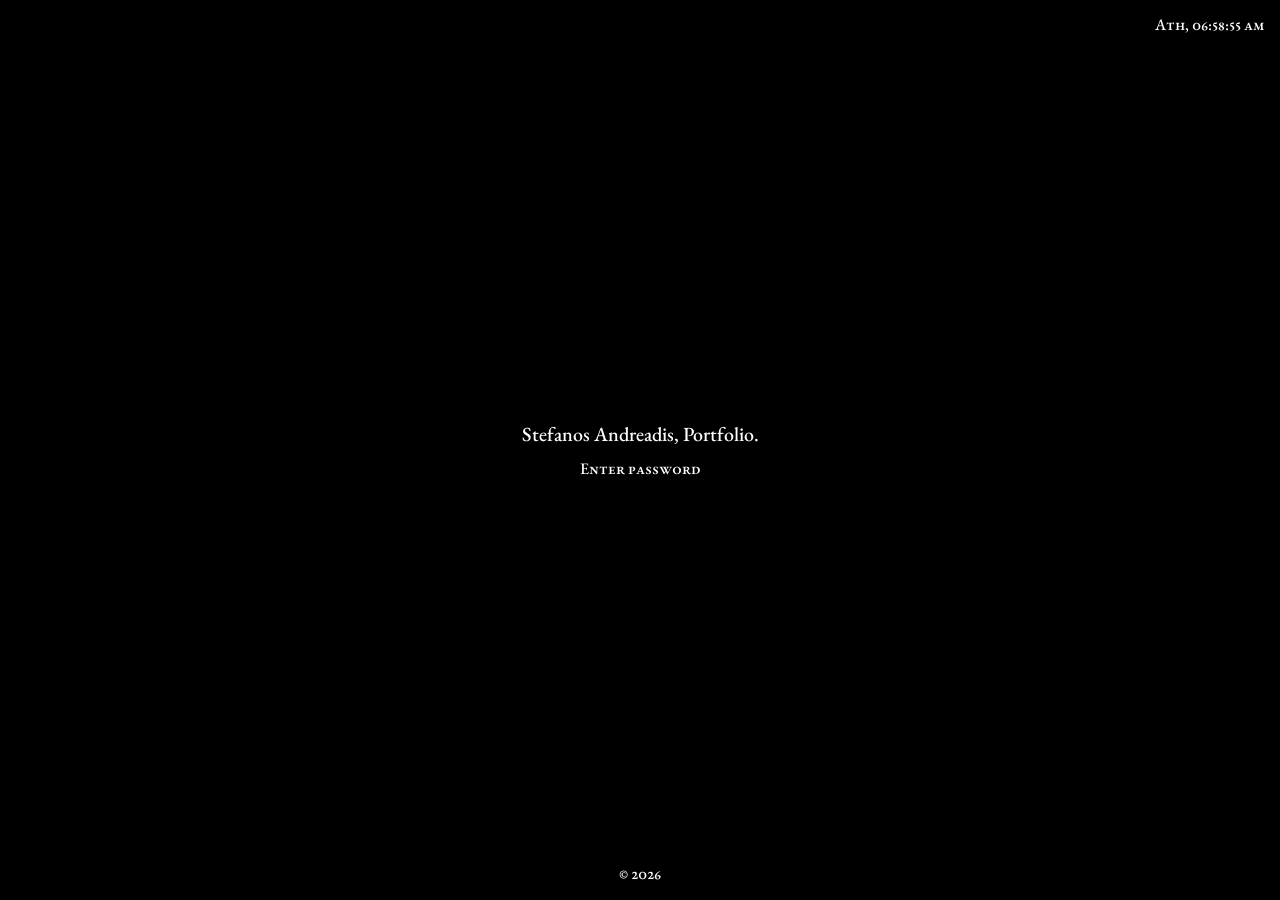
==== projects.html @ a3b6f8a8 "Initial commit" ====
<!DOCTYPE html>
<html lang="en">
<head>
<meta charset="utf-8">
<meta name="viewport" content="width=device-width, initial-scale=1">
<meta name="robots" content="noindex, nofollow, noarchive, nosnippet, noimageindex">
<script>if(!sessionStorage.getItem("portfolio-ok"))location.replace("index.html")</script>
<title> 🤖 Stefanos Andreadis</title>
<link rel="preconnect" href="https://fonts.googleapis.com">
<link rel="preconnect" href="https://fonts.gstatic.com" crossorigin>
<link rel="stylesheet" href="https://fonts.googleapis.com/css2?family=EB+Garamond:ital,wght@0,500;0,600;1,500&display=swap">
<link rel="stylesheet" href="css/style.css">
</head>

<body>
<div class="site">
<input class="bio-state" type="checkbox" id="bio">
<div class="bio">
<label class="bio-toggle" for="bio">Information</label>
<div class="bio-text"><p>Hi, I’m Stefanos Andreadis, a Senior Graphic Designer at MNP Athens since 2009, working across graphic design, visual communication and digital experiences. As part of the team, I have contributed to projects recognised by the Greek Graphic Design and Illustration Awards (EBGE), European Design Awards, Ermis Awards, Type Directors Club and Awwwards. I also teach New Media at Vakalo School of Art & Design.

You can download my CV <a href="files/CV.pdf" target="_blank" rel="noopener">here</a> or say hello <a href="mailto:stefanosandreadis@gmail.com">here</a>.</p></div>
</div>
<label class="bio-backdrop" for="bio"></label>
<span class="clock sc">Ath, 15:00:00 pm</span>

<!-- ---------- PROJECT 1: Identity System for the National Museum of Contemporary Art  ----------
One <figure class="slide"> per image or video: add as many as you like, nothing else to change.
Every board from Figma is a complete composition, so it is shown with the tag  full  (fills the screen).
Tags: slide | slide full (100% x 100%, crops) | slide full fit (whole board, no crop) -->
<section class="proj">
<input class="info" type="checkbox" id="i1">

<div class="fix">
<div class="stage">
<div class="track">
<figure class="slide full"><video preload="auto" src="img/emst/emst-01.mp4" poster="img/emst/emst-01-poster.jpg" autoplay muted loop playsinline></video></figure>
<figure class="slide full"><video preload="auto" src="img/emst/emst-02.mp4" poster="img/emst/emst-02-poster.jpg" autoplay muted loop playsinline></video></figure>
<figure class="slide full"><img src="img/emst/emst-03.jpg" alt="EMΣΤ identity, image 3"></figure>
<figure class="slide full"><video preload="auto" src="img/emst/emst-04.mp4" poster="img/emst/emst-04-poster.jpg" autoplay muted loop playsinline></video></figure>
<figure class="slide full"><img src="img/emst/emst-05.jpg" alt="EMΣΤ identity, image 5"></figure>
<figure class="slide full"><video preload="auto" src="img/emst/emst-06.mp4" poster="img/emst/emst-06-poster.jpg" autoplay muted loop playsinline></video></figure>
<figure class="slide full"><img src="img/emst/emst-06b.jpg" alt="EMΣΤ identity, image 7"></figure>
<figure class="slide full"><img src="img/emst/emst-07.jpg" alt="EMΣΤ identity, image 8"></figure>
<figure class="slide full"><img src="img/emst/emst-08.jpg" alt="EMΣΤ identity, image 9"></figure>
<figure class="slide"><img src="img/emst/emst-09.jpg" alt="EMΣΤ identity, image 10"></figure>
<figure class="slide full"><img src="img/emst/emst-10.jpg" alt="EMΣΤ identity, image 11"></figure>
<figure class="slide full"><img src="img/emst/emst-11.jpg" alt="EMΣΤ identity, image 12"></figure>
<figure class="slide full"><img src="img/emst/emst-12.jpg" alt="EMΣΤ identity, image 13"></figure>
<figure class="slide full"><img src="img/emst/emst-13.jpg" alt="EMΣΤ identity, image 14"></figure>
<figure class="slide"><video preload="auto" src="img/emst/emst-14.mp4" poster="img/emst/emst-14-poster.jpg" autoplay muted loop playsinline></video></figure>
<figure class="slide full"><img src="img/emst/emst-15.jpg" alt="EMΣΤ identity, image 16"></figure>
<figure class="slide full"><img src="img/emst/emst-16.jpg" alt="EMΣΤ identity, image 17"></figure>
<figure class="slide full"><img src="img/emst/emst-17.jpg" alt="EMΣΤ identity, image 18"></figure>
</div>
</div>

<div class="caption">
<p class="title">Project: Design of the EMST Identity<br>Client: National Museum of Contemporary Art Athens, EMST<br>Type, year: Identity System, 2019</p>
<div class="desc"><p>The National Museum of Contemporary Art Athens (EMST) is situated in the old FIX brewery, an Athenian landmark with distinct architectural and sociological significance. The new logo of the National Museum of Contemporary Art Athens is based on the characteristic parallelogram shape of the building, which was originally created by the architect Takis Zenetos. The identity aims to establish a clear voice of a contemporary museum in Athens where it was much needed and to be open to the diverse exhibitions and cultural events it hosts.

Studio: MNP Athens
Creative Director: Katerina Papanagiotou
Senior Graphic Designer: Stefanos Andreadis
Graphic Designers Team: Laios Papazoglou, Danae Tzotzou, Korina Gallika
Project Manager: Spyros Acheimastos
The typeface was realised by Dalton Maag and motion was realised by Vassilis Skandalos under MNP Athens art direction.

<em>My role spanned the project from beginning to end, from designing the logotype and print collateral to developing the wayfinding, signage, brand manual and editorial design, while overseeing the implementation of the identity across all touchpoints.</em></p></div>
</div>

<label class="toggle" for="i1"><span class="t-open">Read more</span><span class="t-close">Close</span></label>
</div>
</section>

<!-- ---------- PROJECT 2: Eleusis 2023, European Capital of Culture ---------- -->
<section class="proj">
<input class="info" type="checkbox" id="i2">

<div class="fix">
<div class="stage">
<div class="track">
<figure class="slide full"><img src="img/eleusis/eleusis-01.jpg" alt="Eleusis 2023, image 1"></figure>
<figure class="slide full"><img src="img/eleusis/eleusis-02.jpg" alt="Eleusis 2023, image 2"></figure>
<figure class="slide full"><img src="img/eleusis/eleusis-02b.jpg" alt="Eleusis 2023, image 3"></figure>
<figure class="slide full"><video preload="auto" src="img/eleusis/eleusis-03.mp4" poster="img/eleusis/eleusis-03-poster.jpg" autoplay muted loop playsinline></video></figure>
<figure class="slide full"><img src="img/eleusis/eleusis-04.jpg" alt="Eleusis 2023, image 4"></figure>
<figure class="slide"><img src="img/eleusis/eleusis-05.jpg" alt="Eleusis 2023, image 5"></figure>
<figure class="slide full"><img src="img/eleusis/eleusis-06.jpg" alt="Eleusis 2023, image 6"></figure>
<figure class="slide full"><img src="img/eleusis/eleusis-07.jpg" alt="Eleusis 2023, image 7"></figure>
<figure class="slide full"><img src="img/eleusis/eleusis-08.jpg" alt="Eleusis 2023, image 8"></figure>
<figure class="slide full"><img src="img/eleusis/eleusis-09.jpg" alt="Eleusis 2023, image 9"></figure>
<figure class="slide full"><img src="img/eleusis/eleusis-10.jpg" alt="Eleusis 2023, image 10"></figure>
<figure class="slide full"><img src="img/eleusis/eleusis-11.jpg" alt="Eleusis 2023, image 11"></figure>
<figure class="slide full"><img src="img/eleusis/eleusis-12.jpg" alt="Eleusis 2023, image 12"></figure>
<figure class="slide full"><img src="img/eleusis/eleusis-13.jpg" alt="Eleusis 2023, image 13"></figure>
</div>
</div>

<div class="caption">
<p class="title">Project: Visual identity of Eleusis 2023<br>Client: Eleusis 2023, European Capital of Culture<br>Type, year: Identity System, 2023</p>
<div class="desc"><p>The word Eleusis derives from the verb ελεύθω=to come, to arrive. In the myth, Eleusis means the arrival of a significant event, which indicates the beginning of spring. It is the place of arrival, the coming, presence and revelation. The city’s rich heritage and today’s willingness to advance are reflected in ‘Iera Odos’, the route that started from Athens and ended in Eleusis, which in ancient times was taken by a procession celebrating the Eleusinian Mysteries. This route signals the transition, the emergence, the realization, the awakening, and the coming and it becomes the symbol of the “2023 EΛΕVΣΙΣ” identity.

For the Eleusis 2023 identity, we used two fonts, GFS Didot and Helvetica Neue to visually highlight the connection between the ancient legacy and the contemporary city. Red, is used as the colour that indicates life through the arrival of Persephone, but also the factory funnel flames and the working-class movement that marked the modern industrialized era of the city. While the main red route is widely used, the visual identity of 2023 EΛΕVΣΙΣ has also been developed on the idea of the different routes that lead to the various places of interest that serve as event locations.
Always in conjunction with the use of typography or photographs of the sites. The aim is to familiarise the audience with the concept and the rich cultural heritage of Eleusis. The visual identity has been applied to various means of communication e.g. the website, posters, merchandise etc.

Studio: MNP Athens
Creative Director: Katerina Papanagiotou
Senior Graphic Designer: Stefanos Andreadis
Graphic Designers Team: Laios Papazoglou, Danae Tzotzou, Korina Gallika
Project Manager: Spyros Acheimastos

<em>My role spanned the project from beginning to end, from designing the identity system and print collateral to developing the city wayfinding, website, brand manual and 2023 Eleusis Report, while overseeing the implementation of the identity across all touchpoints.</em></p></div>
</div>

<label class="toggle" for="i2"><span class="t-open">Read more</span><span class="t-close">Close</span></label>
</div>
</section>

<!-- ---------- PROJECT 3: Manna Arcadia ---------- -->
<section class="proj">
<input class="info" type="checkbox" id="i3">

<div class="fix">
<div class="stage">
<div class="track">
<figure class="slide full"><img src="img/manna/manna-01.jpg" alt="Manna, image 1"></figure>
<figure class="slide"><img src="img/manna/manna-02.jpg" alt="Manna, image 2"></figure>
<figure class="slide full"><img src="img/manna/manna-03.jpg" alt="Manna, image 3"></figure>
<figure class="slide full"><img src="img/manna/manna-04.jpg" alt="Manna, image 4"></figure>
<figure class="slide"><video preload="auto" src="img/manna/manna-05.mp4" poster="img/manna/manna-05-poster.jpg" autoplay muted loop playsinline></video></figure>
<figure class="slide full"><img src="img/manna/manna-06.jpg" alt="Manna, image 5"></figure>
<figure class="slide full"><video preload="auto" src="img/manna/manna-07.mp4" poster="img/manna/manna-07-poster.jpg" autoplay muted loop playsinline></video></figure>
<figure class="slide full"><img src="img/manna/manna-end.jpg" alt="Manna, image 6"></figure>
</div>
</div>

<div class="caption">
<p class="title">Project: Manna Design Hotel<br>Client: Manna Arcadia<br>Type, year: Branding, 2024</p>
<div class="desc"><p>Based on the deep human connection with nature and the history of Arcadia, the identity of Manna Arcadia aims to highlight the unique energy that emanates from this enchanting place.

The identity is not limited to what the visitor can see, such as the horizon with the imposing mountain ranges and the tree tops. Instead, it seeks to capture and express the invisible but strongly felt energy that emerges from direct contact with the place and its space. There is also a reference to the building itself, a former sanatorium built in 1929, which for years served as a place of care and rehabilitation. The logo of Manna Arcadia symbolizes the vibration, the living energy of the space, in a symbolic representation of its very essence.

Studio: MNP Athens
Creative Director: Katerina Papanagiotou
Senior Graphic Designer: Stefanos Andreadis
Graphic Designers Team: Laios Papazoglou, Korina Gallika
Project Manager: Spyros Acheimastos
The website is a template designed by MNP Athens and developed by Hotelwize.

<em>My role spanned the project from beginning to end: from designing the Manna Arcadia logotype to developing the website and curating its content.</em></p></div>
</div>

<label class="toggle" for="i3"><span class="t-open">Read more</span><span class="t-close">Close</span></label>
</div>
</section>

<!-- ---------- PROJECT 4: Bauhaus ---------- -->
<section class="proj">
<input class="info" type="checkbox" id="i4">

<div class="fix">
<div class="stage">
<div class="track">
<figure class="slide"><img src="img/bauhaus/bauhaus-01.jpg" alt="Exhibition bauhaus, image 1"></figure>
<figure class="slide"><img src="img/bauhaus/bauhaus-02.jpg" alt="Exhibition bauhaus, image 2"></figure>
<figure class="slide full"><img src="img/bauhaus/bauhaus-03.jpg" alt="Exhibition bauhaus, image 3"></figure>
<figure class="slide full"><img src="img/bauhaus/bauhaus-04.jpg" alt="Exhibition bauhaus, image 4"></figure>
<figure class="slide full"><img src="img/bauhaus/bauhaus-04b.jpg" alt="Exhibition bauhaus, image 5"></figure>
<figure class="slide"><img src="img/bauhaus/bauhaus-05.jpg" alt="Exhibition bauhaus, image 6"></figure>
<figure class="slide full"><img src="img/bauhaus/bauhaus-06.jpg" alt="Exhibition bauhaus, image 7"></figure>
<figure class="slide full"><img src="img/bauhaus/bauhaus-07.jpg" alt="Exhibition bauhaus, image 8"></figure>
<figure class="slide full"><img src="img/bauhaus/bauhaus-end.jpg" alt="Exhibition bauhaus, image 9"></figure>
</div>
</div>

<div class="caption">
<p class="title">Project: From Building to Community. Ioannis Despotopoulos and the Bauhaus<br>Client: Goethe-Institut Athen<br>Type, year: Exhibition, Identity, 2019</p>
<div class="desc"><p>The exhibition focuses on the work of the acclaimed architect and his relationship with the Bauhaus, which he came to contact with during the period he lived in Weimar. The main inspiration for the design was the idea of the “expanded vision” by Herbert Bayer, who was an influential member of the Bauhaus (last pic).

Studio: MNP Athens
Creative Director: Katerina Papanagiotou
Senior Graphic Designer: Stefanos Andreadis
Designers Team: Laios Papazoglou, George Tsavalos, Korina Gallika
Project Manager: Spyros Acheimastos

<em>My role spanned the project from beginning to end, from designing the exhibition and print collateral, the edition and posters, while overseeing the implementation of the identity across all touchpoints.</em></p></div>
</div>

<label class="toggle" for="i4"><span class="t-open">Read more</span><span class="t-close">Close</span></label>
</div>
</section>

<!-- ---------- PROJECT 5: Efthimis Filippou, Screenwriter. ---------- -->
<section class="proj">
<input class="info" type="checkbox" id="i5">

<div class="fix">
<div class="stage">
<div class="track">
<figure class="slide full"><video preload="auto" src="img/efthimis/efthimis-01.mp4" poster="img/efthimis/efthimis-01-poster.jpg" autoplay muted loop playsinline></video></figure>
</div>
</div>

<div class="caption">
<p class="title">Project: Efthimis Filippou, Screenwriter Website<br>Client: Efthimis Filippou<br>Type, year: Website, 2025</p>
<div class="desc"><p>Screenwriter Efthymis Filippou's website transforms into a dynamic, living experience centred around the titles of his works, which take the spotlight as the core content. These words are displayed in Century Schoolbook font and positioned centrally with a clean, symmetrical aesthetic. As users hover over the titles, the letters expand and intermingle, forming an organic, flowing typographic composition. This animation mirrors the rhythm of a breathing, evolving organism, before gracefully returning to its original form. Complementing the visual experience, an audio playlist features readings of excerpts from his works. These recordings immerse visitors in the evocative atmosphere of his texts, offering a multidimensional and deeply engaging encounter with his creative world.

Studio: MNP Athens
Creative Director: Katerina Papanagiotou
Senior Graphic Designer: Stefanos Andreadis
Developed by Thodoris Tsirkas
Edited by Kyriacos Karseras

<em>My role spanned the project from beginning to end, from ideation and its motion, to designing and overseeing the development of the website.</em>

The website has been awarded by TDC, Type Directors Club and Awwwards.</p></div>
</div>

<label class="toggle" for="i5"><span class="t-open">Read more</span><span class="t-close">Close</span></label>
</div>
</section>

<!-- ---------- PROJECT 6: Future Format ---------- -->
<section class="proj">
<input class="info" type="checkbox" id="i6">

<div class="fix">
<div class="stage">
<div class="track">
<figure class="slide full"><img src="img/ff/ff-01.jpg" alt="Future Format, image 1"></figure>
<figure class="slide full"><img src="img/ff/ff-02.jpg" alt="Future Format, image 2"></figure>
<figure class="slide full"><img src="img/ff/ff-03.jpg" alt="Future Format, image 3"></figure>
<figure class="slide full"><img src="img/ff/ff-04.jpg" alt="Future Format, image 4"></figure>
<figure class="slide full"><video preload="auto" src="img/ff/ff-05.mp4" poster="img/ff/ff-05-poster.jpg" autoplay muted loop playsinline></video></figure>
<figure class="slide full"><img src="img/ff/ff-06.jpg" alt="Future Format, image 6"></figure>
<figure class="slide full"><img src="img/ff/ff-07.jpg" alt="Future Format, image 7"></figure>
<figure class="slide full"><img src="img/ff/ff-08.jpg" alt="Future Format, image 8"></figure>
<figure class="slide full"><img src="img/ff/ff-09.jpg" alt="Future Format, image 9"></figure>
</div>
</div>

<div class="caption">
<p class="title">Project: Bookfair Poster Series<br>Client: Future Format<br>Type, year: Poster Series, 2023</p>
<div class="desc"><p>For this book fair poster series, we explored a simple yet playful concept: tilting the poster to create the silhouette of a book. A minimal visual gesture that transforms the format itself into the central graphic element, creating an instantly recognizable identity for the event.

Studio: MNP Athens
Creative Director: Katerina Papanagiotou
Senior Graphic Designer: Stefanos Andreadis

<em>My role spanned the project from beginning to end, from concept and design, to overseeing the print production.</em></p></div>
</div>

<label class="toggle" for="i6"><span class="t-open">Read more</span><span class="t-close">Close</span></label>
</div>
</section>

<!-- ---------- PROJECT 7: SIFF, Syros International Film Festival ---------- -->
<section class="proj">
<input class="info" type="checkbox" id="i7">

<div class="fix">
<div class="stage">
<div class="track">
<figure class="slide full"><img src="img/siff/siff-01.jpg" alt="SIFF, image 1"></figure>
<figure class="slide full"><video preload="auto" src="img/siff/siff-02.mp4" poster="img/siff/siff-02-poster.jpg" autoplay muted loop playsinline></video></figure>
<figure class="slide full"><img src="img/siff/siff-03.jpg" alt="SIFF, image 3"></figure>
<figure class="slide full"><video preload="auto" src="img/siff/siff-04.mp4" poster="img/siff/siff-04-poster.jpg" autoplay muted loop playsinline></video></figure>
<figure class="slide full"><img src="img/siff/siff-05.jpg" alt="SIFF, image 5"></figure>
<figure class="slide full"><img src="img/siff/siff-06.jpg" alt="SIFF, image 6"></figure>
<figure class="slide full"><img src="img/siff/siff-07.jpg" alt="SIFF, image 7"></figure>
<figure class="slide full"><img src="img/siff/siff-08.jpg" alt="SIFF, image 8"></figure>
<figure class="slide full"><img src="img/siff/siff-09.jpg" alt="SIFF, image 9"></figure>
</div>
</div>

<div class="caption">
<p class="title">Project: Identity for SIFF<br>Client: SIFF, Syros International Film Festival<br>Type, year: Logotype, Website, 2022</p>
<div class="desc"><p>SIFF is a multidisciplinary festival and this versatility is reflected in the website design where the identity, the various events and projects are at the epicentre.

Studio: MNP Athens
Creative Director: Katerina Papanagiotou
Senior Graphic Designer: Stefanos Andreadis
Designers Team: Korina Gallika
Developed by Tool

<em>My role spanned the project from beginning to end, from designing the logotype and its motion, to designing and overseeing the development of the website.</em>

The website has been awarded by TDC, Type Directors Club and Awwwards.</p></div>
</div>

<label class="toggle" for="i7"><span class="t-open">Read more</span><span class="t-close">Close</span></label>
</div>
</section>

<!-- ---------- PROJECT 8: The Invisible Map ---------- -->
<section class="proj">
<input class="info" type="checkbox" id="i8">

<div class="fix">
<div class="stage">
<div class="track">
<figure class="slide full"><video preload="auto" src="img/tim/tim-01.mp4" poster="img/tim/tim-01-poster.jpg" autoplay muted loop playsinline></video></figure>
<figure class="slide full"><img src="img/tim/tim-02.jpg" alt="The Invisible Map, image 2"></figure>
<figure class="slide full"><img src="img/tim/tim-03.jpg" alt="The Invisible Map, image 3"></figure>
<figure class="slide full"><img src="img/tim/tim-04.jpg" alt="The Invisible Map, image 4"></figure>
<figure class="slide full"><img src="img/tim/tim-05.jpg" alt="The Invisible Map, image 5"></figure>
<figure class="slide full"><img src="img/tim/tim-06.jpg" alt="The Invisible Map, image 6"></figure>
</div>
</div>

<div class="caption">
<p class="title">Project: The Invisible Map<br>Client: Eleusis 2023, European Capital of Culture<br>Type, year: Website, 2025</p>
<div class="desc"><p>The Invisible Map is a living map of a city’s collective memory, tracing the personal stories, experiences and historical events of its inhabitants onto the urban landscape. Through testimonies, photographs, objects and small public sculptures marking significant locations, it creates an intangible museum of memories — a growing constellation of stories that reveals the hidden history and identity of a place. Developed for Elefsina, the project celebrates the relationship between people, memory and the city, offering a model that can be adapted to other European cities.

Studio: MNP Athens
Creative Director: Katerina Papanagiotou
Senior Graphic Designer: Stefanos Andreadis
Project Manager: Spyros Acheimastos
Developed by Athena RC

<em>My role spanned the project from beginning to end, from designing the logotype, to designing and overseeing the development of the website.</em></p></div>
</div>

<label class="toggle" for="i8"><span class="t-open">Read more</span><span class="t-close">Close</span></label>
</div>
</section>

<!-- ---------- PROJECT 9: Anther ---------- -->
<section class="proj">
<input class="info" type="checkbox" id="i9">

<div class="fix">
<div class="stage">
<div class="track">
<figure class="slide"><img src="img/anther/anther-01.jpg" alt="Anther, image 1"></figure>
<figure class="slide"><video preload="auto" src="img/anther/anther-02.mp4" poster="img/anther/anther-02-poster.jpg" autoplay muted loop playsinline></video></figure>
<figure class="slide"><img src="img/anther/anther-03.jpg" alt="Anther, image 3"></figure>
<figure class="slide full"><img src="img/anther/anther-04.jpg" alt="Anther, image 4"></figure>
<figure class="slide full"><img src="img/anther/anther-05.jpg" alt="Anther, image 5"></figure>
<figure class="slide full"><img src="img/anther/anther-06.jpg" alt="Anther, image 6"></figure>
<figure class="slide full"><img src="img/anther/anther-08.jpg" alt="Anther, image 8"></figure>
</div>
</div>

<div class="caption">
<p class="title">Project: Identity for Athenian Restaurant Anther<br>Client: Anther Restaurant<br>Type, year: Identity, 2024</p>
<div class="desc"><p>Anther is located on the ground floor of Perianth Hotel, housed within a 1930s building characteristic of the modernist architecture of the interwar period. The identity emerges from the dialogue between two distinct design languages: the Art Deco character of the existing architecture and a contemporary visual approach developed specifically for Anther.

The name refers to the anther, the part of a flower where pollen is produced. A small, central element that embodies the ideas of growth, nourishment and life. This concept forms the starting point of the visual system. The design language draws inspiration from the centre of the flower. The repetition and rhythm of the typography create a sense of movement and diffusion, evoking the anther’s life-giving force. The materiality of the space, brown wood, red stone and metallic copper, is translated into the visual language of the identity. Red emerges as the dominant colour, creating, in contrast with the black typography, a sense of tension and a dynamic visual presence. At the same time, the repetition of the name becomes a key graphic motif throughout the system.

Studio: MNP Athens
Creative Director: Katerina Papanagiotou
Senior Graphic Designer: Stefanos Andreadis
Naming: Efthimis Filippou
Architecture: En Route Architecture
Typeface: Bureau Brut

<em>My role spanned the project from beginning to end, from designing the logotype system and its motion, to designing and overseeing the development of the restaurant signage and print collateral.</em></p></div>
</div>

<label class="toggle" for="i9"><span class="t-open">Read more</span><span class="t-close">Close</span></label>
</div>
</section>

<!-- ---------- PROJECT 10: Picky Productions ---------- -->
<section class="proj">
<input class="info" type="checkbox" id="i10">

<div class="fix">
<div class="stage">
<div class="track">
<figure class="slide full"><video preload="auto" src="img/picky/picky-01.mp4" poster="img/picky/picky-01-poster.jpg" autoplay muted loop playsinline></video></figure>
<figure class="slide full"><img src="img/picky/picky-02.jpg" alt="Picky Productions, image 2"></figure>
<figure class="slide full"><video preload="auto" src="img/picky/picky-03.mp4" poster="img/picky/picky-03-poster.jpg" autoplay muted loop playsinline></video></figure>
<figure class="slide full"><img src="img/picky/picky-04.jpg" alt="Picky Productions, image 4"></figure>
<figure class="slide full"><img src="img/picky/picky-05.jpg" alt="Picky Productions, image 5"></figure>
<figure class="slide full"><img src="img/picky/picky-06.jpg" alt="Picky Productions, image 6"></figure>
</div>
</div>

<div class="caption">
<p class="title">Project: Identity for Picky Productions<br>Client: Picky Productions<br>Type, year: Identity, Website, 2024</p>
<div class="desc"><p>For the visual identity of a production company based in Athens, Greece, we developed a bold typographic logotype designed to make every application stand out. Its strong visual character translates seamlessly across different formats, from oversized typography used as a stencil to more understated everyday pieces, such as notebooks and stationery. A versatile identity that gives the brand a distinctive and recognizable presence across all touchpoints.

Studio: MNP Athens
Creative Director: Katerina Papanagiotou
Senior Graphic Designer: Stefanos Andreadis
Project Manager: Spyros Acheimastos

<em>My role spanned the project from beginning to end: from designing the Picky Productions logotype to developing the website and curating its content.</em></p></div>
</div>

<label class="toggle" for="i10"><span class="t-open">Read more</span><span class="t-close">Close</span></label>
</div>
</section>

<!-- ---------- PROJECT 11: AIAP ---------- -->
<section class="proj">
<input class="info" type="checkbox" id="i11">

<div class="fix">
<div class="stage">
<div class="track">
<figure class="slide full"><img src="img/aiap/aiap-01.jpg" alt="AIAP, image 1"></figure>
<figure class="slide full"><img src="img/aiap/aiap-02.jpg" alt="AIAP, image 2"></figure>
<figure class="slide full"><img src="img/aiap/aiap-03.jpg" alt="AIAP, image 3"></figure>
<figure class="slide full"><img src="img/aiap/aiap-04.jpg" alt="AIAP, image 4"></figure>
<figure class="slide full"><img src="img/aiap/aiap-05.jpg" alt="AIAP, image 5"></figure>
</div>
</div>

<div class="caption">
<p class="title">Project: ANIME Poster Exhibition <br>Client: AIAP, Italian Association of Visual Communication Design & European Design Awards<br>Type, year: Poster, 2024</p>
<div class="desc"><p>The 2024 European Design Awards were held in Naples, Italy, hosted by AIAP, the Association of Visual Communication Design. To celebrate Naples’ unique spirit, the awards featured an exhibition on the cult of death at the Santa Maria delle Anime del Purgatorio ad Arco Museum.

15 creative agencies from around the world were invited to participate in the ANIME exhibition and create a poster with the task of graphically interpreting the symbolic and semantic relationship with the culturally varied meanings of death around the world.Our poster depicts the entrance to Hades at the Sanctuary of Demeter in Eleusis, Greece.

Studio: MNP Athens
Creative Director: Katerina Papanagiotou
Senior Designer: Stefanos Andreadis

<em>My role spanned the project from beginning to end, from research and concept to design.</em></p></div>
</div>

<label class="toggle" for="i11"><span class="t-open">Read more</span><span class="t-close">Close</span></label>
</div>
</section>

</div>
<script src="js/script.js" defer></script>
</body>
</html>
---- css/style.css ----
:root {
  --bg: #000;
  --fg: #fff;                /* all type is white; the blend below makes it invert against the image */
  --fg-info: var(--fg);
  --dim: .5;                 /* other text drops to 50% while Info is open (as in Figma) */
  --pad: 15px;               /* margin around ALL the type: left, right, top and bottom */
  --bottom: var(--pad);      /* distance of Read more and the counter from the bottom edge */
  --open-scale: .935;        /* the image shrinks to this size while Information / Read more is open (1 = no shrink) */
  --font: "EB Garamond", Garamond, Georgia, serif;
  --slide-ease: cubic-bezier(.65, 0, .35, 1);
  --slide-time: .8s;
  --info-w: 1190px;          /* width of the Information / Read more text (left aligned) */
  --title-w: 50vw;           /* max width of the project title block (half of the browser) */
  --img-w: 40vw;             /* default width of every image/video */
}

* { box-sizing: border-box; margin: 0; padding: 0; }

html {
  background: var(--bg);
  scroll-snap-type: y mandatory;   /* one project per scroll step */
  scrollbar-width: none;
}
html::-webkit-scrollbar { display: none; }

body {
  font-family: var(--font);
  font-weight: 500;
  font-size: 16px;
  line-height: 1.3;
  color: var(--fg);
  background: var(--bg);
}

a { color: inherit; text-decoration: underline; }
.sc { font-variant-caps: small-caps; }

/* ---------- 01 Lock screen ---------- */
.lock { position: fixed; inset: 0; display: flex; align-items: center; justify-content: center; text-align: center; }
.lock-title { font-size: 20px; margin-bottom: 12px; }
.lock-foot { position: fixed; bottom: var(--pad); left: 0; right: 0; text-align: center; }

#pw {
  display: block;
  width: 260px;
  margin: 0 auto;
  background: none;
  border: 0;
  outline: 0;
  color: var(--fg);
  caret-color: var(--fg);          /* the blinking cursor */
  text-align: center;
  font: inherit;
  font-variant-caps: small-caps;
  letter-spacing: .08em;
}
#pw::placeholder { color: var(--fg); opacity: 1; letter-spacing: 0; }
#pw:focus::placeholder { color: transparent; }   /* click -> only the cursor remains */



/* ---------- Fixed top texts ---------- */
.clock { position: fixed; top: var(--pad); right: var(--pad); z-index: 10; transition: opacity .6s; }

/* the clock never blocks clicks */
.clock { pointer-events: none; }

/* Read more (project) or Information (bio) open -> page scroll is locked (position is kept) */
html:has(.info:checked), html:has(#bio:checked) { overflow: hidden; }

/* Info open anywhere -> dim the top text */
body:has(.info:checked) .bio-toggle,
body:has(.info:checked) .site > .clock,
body:has(#bio:checked) .site > .clock { opacity: var(--dim); }

/* ---------- One project = one full-screen snap step ---------- */
.proj { height: 100vh; scroll-snap-align: start; position: relative; }
.proj > input { display: none; }

/* Fallback (browsers without scroll-driven animations): plain stacked screens */
.fix { position: relative; height: 100vh; overflow: hidden; }

/* ---------- Stage: images/videos sliding horizontally ---------- */
.stage { position: absolute; inset: 0; overflow: hidden; }
.track {
  display: flex;
  width: max-content;                      /* grows with the number of slides, nothing to set */
  height: 100%;
  transform: translateX(calc(var(--i, 0) * -100vw));
  transition: transform var(--slide-time) var(--slide-ease), filter .6s;
}
.slide { flex: 0 0 100vw; width: 100vw; height: 100%; display: flex; align-items: center; justify-content: center; }
/* Images/videos: scaled proportionally, never cropped.
   Width = --w on the element if set, otherwise --img-w. Height follows the ratio,
   and is capped at max-height (object-fit: contain keeps the whole image visible). */
.slide img, .slide video {
  display: block;
  width: var(--w, var(--img-w));
  height: auto;
  max-width: 85vw;
  max-height: 52vh;
  object-fit: contain;
}

/* Full-page tags:  class="slide full"  |  class="slide full fit"
   full      = fills 100% width and 100% height of the screen (crops the overflow, never distorts)
   full fit  = full page, but the whole image stays visible (black bars if the ratio differs) */
.slide.full img, .slide.full video { width: 100%; height: 100%; max-width: none; max-height: none; object-fit: cover; }
.slide.full.fit img, .slide.full.fit video { object-fit: contain; }

/* ---------- Navigation: the whole screen is the button, the cursor is the arrow ----------
   left half = back (arrow left)     right half = next (arrow right)     (the last image goes on to the next project)
   The title block, Read more and the Information button sit above the zones and keep the normal cursor.
   Replace css/cursors/arrow-left.svg and arrow-right.svg with your own arrows (Figma: select the arrow, Export, SVG, 32x32).
   script.js adds the zones and the counter to every project, so a new project needs no extra markup. */
.zone { position: absolute; z-index: 2; top: 0; bottom: 0; }
.zone-back { left: 0;   right: 50%; cursor: url(cursors/arrow-left.svg) 16 16, w-resize; }
.zone-next { left: 50%; right: 0;   cursor: url(cursors/arrow-right.svg) 16 16, e-resize; }
.zone.off { pointer-events: none; cursor: default; }        /* nothing to do here (first image) */
body:has(.info:checked) .zone,
body:has(#bio:checked) .zone { pointer-events: none; }      /* while text is open a click only closes it */

/* Image counter, bottom right: 01/17 */
.counter { position: absolute; right: var(--pad); bottom: var(--bottom); z-index: 3; pointer-events: none; font-variant-numeric: lining-nums; transition: color .6s; }
body:has(.info:checked) .counter,
body:has(#bio:checked) .counter { color: rgb(255 255 255 / var(--dim)); }

/* ---------- Caption + Info (left aligned, as in the Figma) ---------- */
.caption {
  position: absolute;
  left: var(--pad);
  width: min(var(--info-w), calc(100% - 2 * var(--pad)));   /* shrinks on small screens */
  bottom: calc(var(--bottom) + 1.3em + 8px);                /* sits just above Read more */
  z-index: 3;
  pointer-events: none;                                      /* the text never blocks the arrow zones under it */
}
.title { text-align: left; width: fit-content; max-width: var(--title-w); cursor: pointer; transition: opacity .6s; }   /* the whole title opens / closes Read more */
body:has(#bio:checked) .title,
body:has(#bio:checked) .toggle span { opacity: var(--dim); }
.toggle {                                   /* Read more / Close, bottom left */
  position: absolute;
  left: var(--pad);
  width: max-content;
  bottom: var(--bottom);
  z-index: 6;
  cursor: pointer;
}

/* The caption box itself never blocks a click: only the title and the open text do (a click anywhere else closes Read more, see script.js) */
.caption { pointer-events: none; }
.title, .desc > p { pointer-events: auto; }
.desc > p { width: fit-content; max-width: 100%; }
.desc {
  display: grid;
  grid-template-rows: 0fr;                  /* closed */
  opacity: 0;
  transition: grid-template-rows .7s var(--slide-ease), opacity .7s;
}
.desc > p { white-space: pre-line; text-align: left; overflow: hidden; min-height: 0; padding: 0; transform: translateY(20px); transition: transform .7s var(--slide-ease), padding .7s var(--slide-ease); }
.t-close { display: none; }

/* Read more open: text rises, the image shrinks and blurs, other text dims, button becomes "Close" */
.info:checked ~ .fix .desc { grid-template-rows: 1fr; opacity: 1; }
.info:checked ~ .fix .desc > p { transform: none; padding: 20px 0 8px; }   /* 20px under the title, as in the Figma */
.info:checked ~ .fix .track,
body:has(#bio:checked) .track { filter: blur(14px) brightness(.45); }
.slide > img, .slide > video { transition: transform .7s var(--slide-ease); }
.info:checked ~ .fix .slide > :is(img, video),
body:has(#bio:checked) .slide > :is(img, video) { transform: scale(var(--open-scale)); }
.info:checked ~ .fix .t-open { display: none; }
.info:checked ~ .fix .t-close { display: inline; }

/* ---------- Scroll between projects: crossfade + parallax ----------
   The layers (stage / counter + Read more / caption) move at different speeds. */
@supports (animation-timeline: view()) {
  .proj { view-timeline: --p block; }
  .fix  { position: fixed; inset: 0; animation: active linear both; animation-timeline: --p; animation-range: cover; }
  .stage   { animation: fx-img  linear both; animation-timeline: --p; animation-range: cover; }
  .toggle, .counter { animation: fx-nav  linear both; animation-timeline: --p; animation-range: cover; }
  .caption { animation: fx-text linear both; animation-timeline: --p; animation-range: cover; }
}

/* only the project in the middle of the screen can be clicked */
@keyframes active { 0% { visibility: hidden; } 1% { visibility: visible; } 99% { visibility: visible; } 100% { visibility: hidden; }
                    0%, 40% { pointer-events: none; } 41%, 59% { pointer-events: auto; } 60%, 100% { pointer-events: none; } }

@keyframes fx-img  { 0% { opacity: 0; transform: translateY(14vh); }  50% { opacity: 1; transform: none; } 100% { opacity: 0; transform: translateY(-14vh); } }
@keyframes fx-nav  { 0% { opacity: 0; } 50% { opacity: 1; } 100% { opacity: 0; } }
@keyframes fx-text { 0% { opacity: 0; transform: translateY(5vh); }    50% { opacity: 1; transform: none; } 100% { opacity: 0; transform: translateY(-5vh); } }

/* ---------- Small screens ---------- */
@media (max-width: 700px) {
  .clock { display: none; }
  :root { --img-w: 80vw; }
  .slide:not(.full) img, .slide:not(.full) video { max-height: 45vh; }
}

/* ---------- Information (the short bio), top left ----------
   Same behaviour as the project's Read more: click -> the page blurs, the other type dims, the text opens
   (growing downwards from the button), click anywhere else or Esc closes. Only one of the two can be open. */
.bio-state { display: none; }
.bio {
  position: fixed; top: var(--pad); left: var(--pad); z-index: 10;
  width: min(var(--info-w), calc(100% - 2 * var(--pad)));
  text-align: left;
  pointer-events: none;                       /* only the button and the open text are clickable */
}
.bio-toggle { display: inline-block; pointer-events: auto; cursor: pointer; color: var(--fg-info); font-weight: 600; transition: opacity .6s; }
.bio-text {
  display: grid; grid-template-rows: 0fr; opacity: 0;               /* closed */
  transition: grid-template-rows .7s var(--slide-ease), opacity .7s;
}
.bio-text > p {
  white-space: pre-line; text-align: left; color: var(--fg-info);
  overflow: hidden; min-height: 0; padding: 0; transform: translateY(-20px);
  transition: transform .7s var(--slide-ease), padding .7s var(--slide-ease);
}
.bio-text a { color: inherit; text-decoration: underline; }
#bio:checked ~ .bio .bio-text { grid-template-rows: 1fr; opacity: 1; pointer-events: auto; }
#bio:checked ~ .bio .bio-text > p { transform: none; padding: 12px 0 0; }   /* text starts 12px under the button */
.bio-backdrop { display: none; position: fixed; inset: 0; z-index: 9; cursor: default; }
#bio:checked ~ .bio-backdrop { display: block; }

/* ---------- Type: white with the difference filter ----------
   The blend is set on the elements that own the fade animation / fixed layer, not on the text inside them.
   While Information or Read more is open the image is dark and blurred, so the type goes back to plain white
   (a paragraph has to read evenly). Delete this block to go back to plain type. */
.bio, .clock, .caption, .toggle, .counter { mix-blend-mode: difference; }
body:has(.info:checked) :is(.bio, .clock, .caption, .toggle, .counter),
body:has(#bio:checked) :is(.bio, .clock, .caption, .toggle, .counter) { mix-blend-mode: normal; }

/* The page fades to black for a moment when the last project loops back to the first one */
.loop-fade { position: fixed; inset: 0; background: #000; opacity: 0; pointer-events: none; z-index: 30; transition: opacity .35s; }
.loop-fade.on { opacity: 1; }

@media (max-width: 900px) { :root { --title-w: 100%; } }
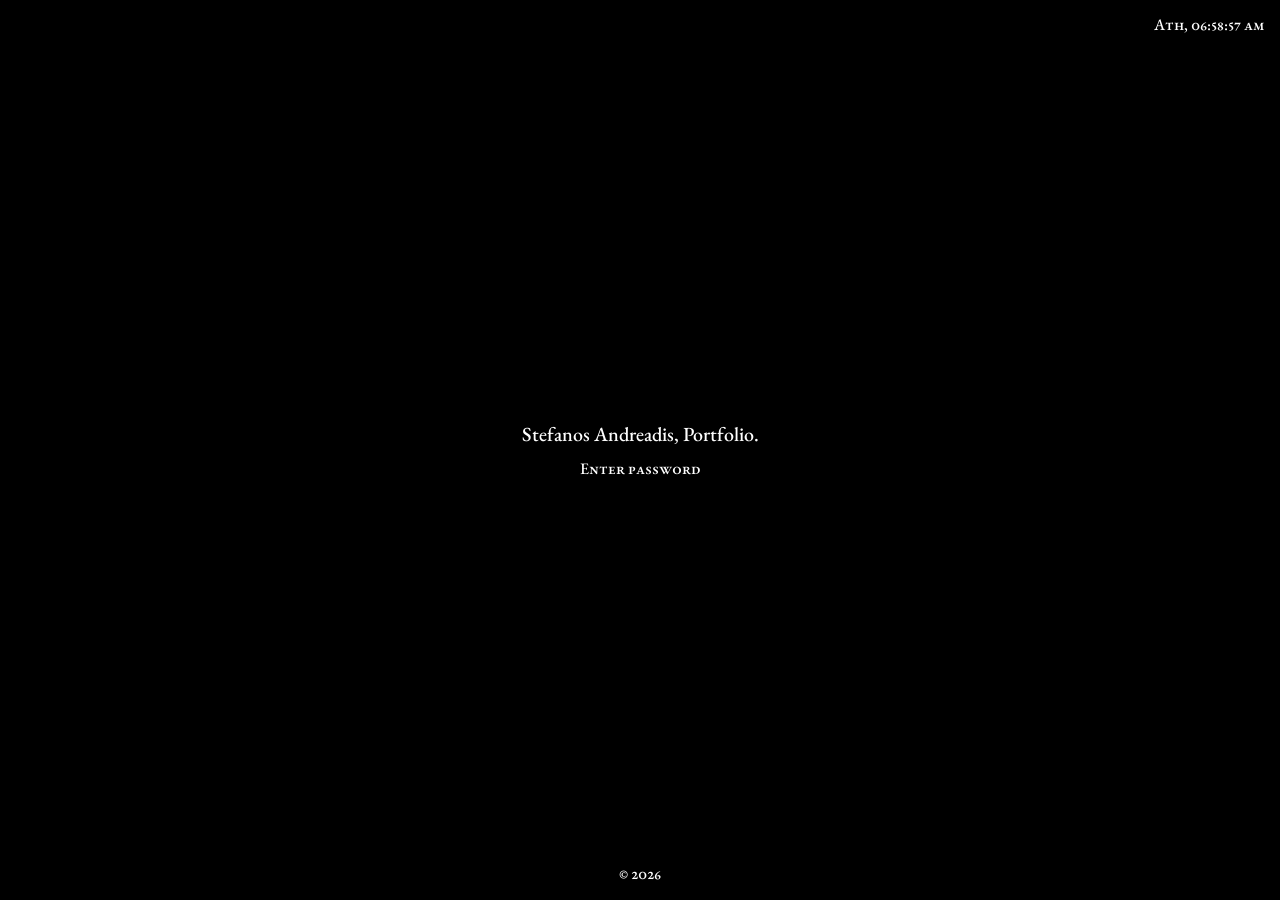
==== commit b034d243: "Update projects.html" ====
--- a/projects.html
+++ b/projects.html
@@ -101,8 +101,7 @@
 <p class="title">Project: Visual identity of Eleusis 2023<br>Client: Eleusis 2023, European Capital of Culture<br>Type, year: Identity System, 2023</p>
 <div class="desc"><p>The word Eleusis derives from the verb ελεύθω=to come, to arrive. In the myth, Eleusis means the arrival of a significant event, which indicates the beginning of spring. It is the place of arrival, the coming, presence and revelation. The city’s rich heritage and today’s willingness to advance are reflected in ‘Iera Odos’, the route that started from Athens and ended in Eleusis, which in ancient times was taken by a procession celebrating the Eleusinian Mysteries. This route signals the transition, the emergence, the realization, the awakening, and the coming and it becomes the symbol of the “2023 EΛΕVΣΙΣ” identity.
 
-For the Eleusis 2023 identity, we used two fonts, GFS Didot and Helvetica Neue to visually highlight the connection between the ancient legacy and the contemporary city. Red, is used as the colour that indicates life through the arrival of Persephone, but also the factory funnel flames and the working-class movement that marked the modern industrialized era of the city. While the main red route is widely used, the visual identity of 2023 EΛΕVΣΙΣ has also been developed on the idea of the different routes that lead to the various places of interest that serve as event locations.
-Always in conjunction with the use of typography or photographs of the sites. The aim is to familiarise the audience with the concept and the rich cultural heritage of Eleusis. The visual identity has been applied to various means of communication e.g. the website, posters, merchandise etc.
+For the Eleusis 2023 identity, we used two fonts, GFS Didot and Helvetica Neue to visually highlight the connection between the ancient legacy and the contemporary city. Red, is used as the colour that indicates life through the arrival of Persephone, but also the factory funnel flames and the working-class movement that marked the modern industrialized era of the city. While the main red route is widely used, the visual identity of 2023 EΛΕVΣΙΣ has also been developed on the idea of the different routes that lead to the various places of interest that serve as event locations. Always in conjunction with the use of typography or photographs of the sites. The aim is to familiarise the audience with the concept and the rich cultural heritage of Eleusis. The visual identity has been applied to various means of communication e.g. the website, posters, merchandise etc.
 
 Studio: MNP Athens
 Creative Director: Katerina Papanagiotou
